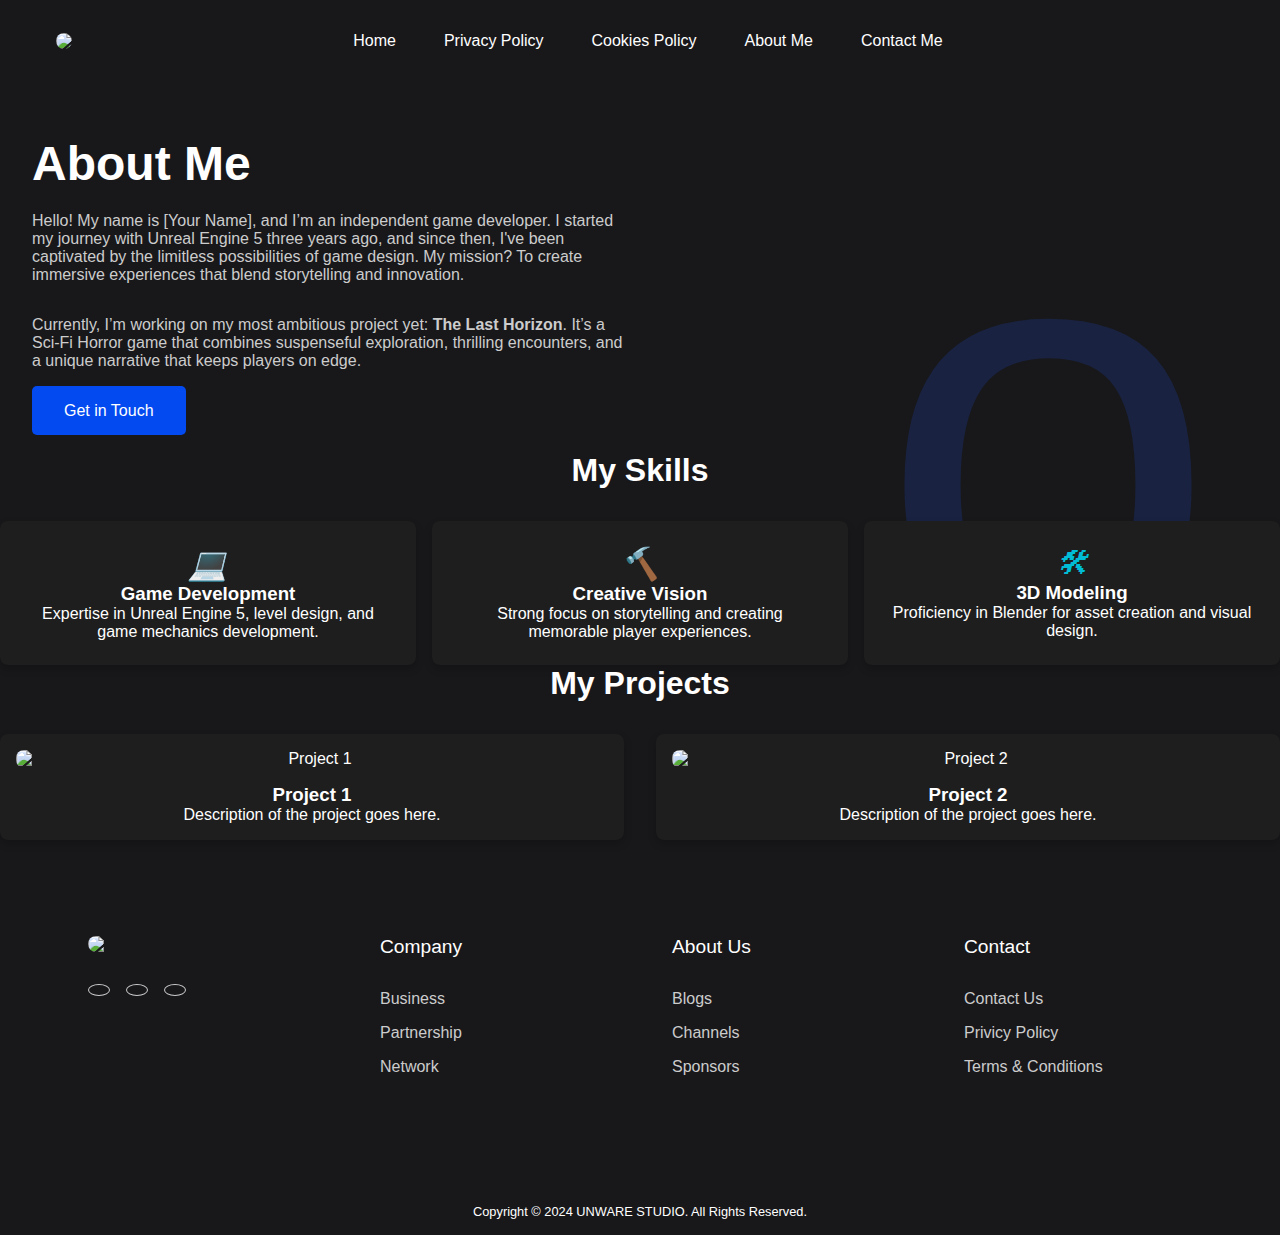
==== AboutMe.html @ 66d9bd38 "Update AboutMe.html" ====
<!DOCTYPE html>
<html lang="en">

<head>
    <meta charset="UTF-8">
    <meta name="viewport" content="width=device-width, initial-scale=1.0">
    <link rel="stylesheet" href="https://cdnjs.cloudflare.com/ajax/libs/remixicon/3.5.0/remixicon.min.css">
    <link href='https://unpkg.com/boxicons@2.1.4/css/boxicons.min.css' rel='stylesheet'>
    <link rel="stylesheet" href="style.css">
    <title>The Last Horizon</title>
    <script async src="https://pagead2.googlesyndication.com/pagead/js/adsbygoogle.js?client=ca-pub-7654935290636008"
     crossorigin="anonymous"></script>



    <style>
       
        /* Global reset */
        body {
            margin: 0;
            padding: 0;
            box-sizing: border-box;
            font-family: Arial, sans-serif;
            color: #fff;
        }

        /* About Me header */
        .about-header {
            display: flex;
            flex-wrap: wrap; /* Passe les éléments en colonne sur petit écran */
            align-items: center;
            justify-content: space-between;
            padding: 2rem;
        }

        .about-header .content {
            flex: 1;
            max-width: 600px;
            margin-right: 2rem;
        }

        .about-header .image {
            flex: 1;
            max-width: 400px;
        }

        .about-header .image img {
            width: 100%;
            height: auto;
            border-radius: 10px;
        }

        /* Section titles */
        h2 {
            text-align: center;
            font-size: 2rem;
            margin-bottom: 1.5rem;
        }

        /* Skills section */
        .skills-list {
            display: flex;
            justify-content: space-around;
            gap: 1rem;
            flex-wrap: wrap; /* S'adapte aux petits écrans */
            margin-top: 2rem;
        }

        .skill {
            flex: 1 1 300px;
            background-color: #1e1e1e;
            padding: 1.5rem;
            border-radius: 8px;
            text-align: center;
            box-shadow: 0 4px 8px rgba(0, 0, 0, 0.2);
        }

        .skill i {
            font-size: 2rem;
            color: #00bcd4; /* Couleur des icônes */
            margin-bottom: 1rem;
        }

        /* Projects section */
        .projects-list {
            display: flex;
            justify-content: space-around;
            flex-wrap: wrap; /* Pour que les projets passent en colonne sur mobile */
            gap: 2rem;
            margin-top: 2rem;
        }

        .project {
            flex: 1 1 300px;
            text-align: center;
            background-color: #1e1e1e;
            padding: 1rem;
            border-radius: 8px;
            box-shadow: 0 4px 8px rgba(0, 0, 0, 0.2);
        }

        .project img {
            width: 100%;
            height: auto;
            border-radius: 8px;
            margin-bottom: 1rem;
        }

        /* Footer */
        footer {
            display: flex;
            justify-content: space-around;
            flex-wrap: wrap;
            padding: 2rem;
          
            color: #ccc;
        }

        footer .column {
            flex: 1 1 200px;
            margin: 1rem;
        }

      

      
    </style>


</head>

<body>

    <nav>
        <div class="nav-logo">
            <a href="index.html">
                <img src="images/UNWARE STUDIO.png">
            </a>
        </div>

        <ul class="nav-links">
            <li class="link"><a href="index.html">Home</a></li>
            <li id="link1" class="link"><a href="confidentality.html">Privacy Policy</a></li>
            <li id="link1" class="link"><a href="Cookies.html">Cookies Policy</a></li>
            <li id="link3" class="link"><a href="AboutMe.html">About Me</a></li>
            <li id="link3" class="link"><a href="Contact.html">Contact Me</a></li>
        </ul>
        
        <button class="tn"><a href="Contact.html"></a></button>
    </nav>






    <button class="tn"><a href="Contact.html"></a></button>
    <header class="about-header">
        <div class="content">
            <h1>About Me</h1>
            <p>Hello! My name is [Your Name], and I’m an independent game developer. I started my journey with Unreal Engine 5 three years ago, and since then, I've been captivated by the limitless possibilities of game design. My mission? To create immersive experiences that blend storytelling and innovation.</p>
            <p>Currently, I’m working on my most ambitious project yet: <strong>The Last Horizon</strong>. It’s a Sci-Fi Horror game that combines suspenseful exploration, thrilling encounters, and a unique narrative that keeps players on edge.</p>
            <a href="#" class="btn">Get in Touch</a>
        </div>
        <div class="image">
            <img src="images/AN UNWARE STUDIO PRODUTION UE  5 +  LOGO .png" alt="">
        </div>
    </header>
    <section>
        <h2>My Skills</h2>
        <div class="skills-list">
            <div class="skill">
                <i>&#128187;</i>
                <h3>Game Development</h3>
                <p>Expertise in Unreal Engine 5, level design, and game mechanics development.</p>
            </div>
            <div class="skill">
                <i>&#128296;</i>
                <h3>Creative Vision</h3>
                <p>Strong focus on storytelling and creating memorable player experiences.</p>
            </div>
            <div class="skill">
                <i>&#128736;</i>
                <h3>3D Modeling</h3>
                <p>Proficiency in Blender for asset creation and visual design.</p>
            </div>
        </div>
    </section>
    <section>
        <h2>My Projects</h2>
        <div class="projects-list">
            <div class="project">
                <img src="project1.jpg" alt="Project 1">
                <h3>Project 1</h3>
                <p>Description of the project goes here.</p>
            </div>
            <div class="project">
                <img src="project2.jpg" alt="Project 2">
                <h3>Project 2</h3>
                <p>Description of the project goes here.</p>
            </div>
        </div>
   </section>






       
    </section>

    <footer class="container">
        <div class="column">
            <div class="logo">
                <img src="images/UNWARE STUDIO.png">
            </div>
            <p>
                
            </p>
            <div class="socials">
                <a href="#"><i class="ri-youtube-line"></i></a>
                <a href="#"><i class="ri-instagram-line"></i></a>
                <a href="#"><i class="ri-twitter-line"></i></a>
            </div>
        </div>
        <div class="column">
            <h4>Company</h4>
            <a href="#">Business</a>
            <a href="#">Partnership</a>
            <a href="#">Network</a>
        </div>
        <div class="column">
            <h4>About Us</h4>
            <a href="#">Blogs</a>
            <a href="#">Channels</a>
            <a href="#">Sponsors</a>
        </div>
        <div class="column">
            <h4>Contact</h4>
            <a href="#">Contact Us</a>
            <a href="#">Privicy Policy</a>
            <a href="#">Terms & Conditions</a>
        </div>
    </footer>

    <div class="copyright">
        Copyright © 2024 UNWARE STUDIO. All Rights Reserved.
    </div>


    

    <script src="script.js"></script>
 </body>
</html>
---- style.css ----
@import url('https://fonts.googleapis.com/css2?family=Poppins:wght@300;400;500;600;700;800&display=swap');

*{
    padding: 0;
    margin: 0;
    outline: none;
    border: none;
    box-sizing: border-box;
}

img{
    width: 100%;
    display: flex;
    border-radius: 15px;
}

a{
    text-decoration: none;
}

body{
    font-family: 'Poppins', sans-serif;
    background-color: #18181B;
    
}

nav{
    max-width: 1200px;
    margin: auto;
    padding: 2rem 1rem;
    display: flex;
    align-items: center;
    justify-content: space-between;
    gap: 2rem;
   
}

.nav-logo{
    max-width: 220px;
}

.nav-links{
    list-style: none;
    display: flex;
    align-items: center;
    gap: 3rem;
}

.link a{
    position: relative;
    padding-bottom: 0.75rem;
    color: #fff;
}

.link a::after{
    content: "";
    position: absolute;
    height: 2px;
    width: 0;
    bottom: 0;
    left: 0;
    background-color: #1d4ed8;
    transition: all 0.3s ease;
    position: center;
}

.link a:hover::after{
    width: 70%;
}


.btn {
    padding: 1rem 2rem;
    font-size: 1rem;
    color: #fff;
    background-color: #034bf1;
    border-radius: 5px;
    cursor: pointer;
}

@keyframes blink {
    0%, 100% {
        opacity: 1; /* Opacité pleine */
    }
    50% {
        opacity: 0.3; /* Réduire l'opacité à 30% */
    }
}




.btn:hover{
    background-color:  #034bf1;
}

.container{
    max-width: 1200px;
    margin: auto;
    padding: 5rem 2rem;
}

.blur{
    position: absolute;
    box-shadow: 0 0 1000px 50px #1d4ed8;
    z-index: -100;
}

header{
    position: relative;
    padding-top: 2rem;
    display: grid;
    grid-template-columns: repeat(2, 1fr);
    align-items: center;
    gap: 2rem;
}

header .content h4{
    margin-bottom: 1rem;
    color: #ccc;
    font-size: 1rem;
    font-weight: 600;
    position: center;
}

header .content h1{
    color: #fff;
    margin-bottom: 1rem;
    font-size: 3rem;
    font-weight: 700;
    line-height: 4rem;
    position: center;
}

header .content h1 span{
    -webkit-text-fill-color: transparent;
    -webkit-text-stroke: 1px #fff;
    position: center;
      
}

header .content p{
    margin-bottom: 2rem;
    color: #ccc;
    position: center;
    
}

header .image{
    position: relative;
}

header .image::before{
    content: "o";
    position: absolute;
    top: 0;
    left: 50%;
    transform: translateX(-50%);
    font-size: 38rem;
    font-weight: 400;
    line-height: 20rem;
    color: #1d4ed8;
    opacity: 0.2;
    z-index: -100;
}

header .image img{
    max-width: 600px;
    margin: auto;
}

section .header{
    margin-bottom: 1rem;
    color: #fff;
    text-align: center;
    font-size: 2.25rem;
    font-weight: 600;
}

.features{
    margin-top: 4rem;
    display: grid;
    grid-template-columns: repeat(4, 1fr);
    gap: 2rem;
}

.features .card{
    background-color: #27272a;
    padding: 1rem;
    border: 2px solid transparent;
    border-radius: 15px;
    transition: all 0.3s ease;
    position: center;
}

.features .card:hover{
    background-color: #323232;
    border-color: #fff;
     position: center;
}

.features .card span{
    display: inline-block;
    background-color: #1e40af;
    padding: 2px 9px;
    margin-bottom: 1rem;
    font-size: 1.75rem;
    color: #fff;
    border-radius: 5px;
}

.features .card h4{
    margin-bottom: 0.5rem;
    color: #fff;
    font-size: 1.2rem;
    font-weight: 600;
}

.features .card p{
    color: #ccc;
    margin-bottom: 1rem;
    
}

.features .card a{
    color: #fff;
    transition: all 0.3s ease;
}

.features .card a:hover{
    color: #1e40af;
}

.sub-header{
    max-width: 600px;
    margin: auto;
    text-align: center;
    color: #ccc;
}

.pricig{
    margin-top: 4rem;
    display: grid;
    grid-template-columns: repeat(3, 1fr);
    gap: 2rem;
    
}

.pricing .card{
    padding: 3rem 2rem;
    background-color: #27272a;
    display: flex;
    flex-direction: column;
    border: 2px solid transparent;
    border-radius: 15px;
    transition: all 0.3s ease;
    
    
}

.pricing .card:hover{
    background-color: #323232;
    border-color: #fff;
    
}

.pricing .card .content{
    flex: 1;
    margin-bottom: 2rem;
    position: center;
    
    
}

.pricing .card h4{
    margin-bottom: 1rem;
    color: #fff;
    font-size: 1.2rem;
    font-weight: 500;
    
}

.pricing .card h3{
    color: #fff;
    padding-bottom: 1rem;
    margin-bottom: 2rem;
    font-size: 2rem;
    font-weight: 600;
    border-bottom: 2px dashed #fff;
    
}

.pricing .card p{
    color: #fff;
    margin-bottom: 0.75rem;
    
}

.pricing .card p i{
    color: #ccc;
    font-size: 1.2rem;
    margin-right: 0.3rem;
    
}

.pricing .card button{
    color: #fff;
    background-color: transparent;
    border: 2px solid #fff;
    
}

.pricing .card button:hover{
    background-color: #1e40af;
    border-color: #1e40af;
    
}

footer{
    position: relative;
    display: grid;
    grid-template-columns: 400px repeat(3, 1fr);
    gap: 2rem;
}

footer .column .logo{
    max-width: 100px;
    margin-bottom: 2rem;
}

footer .column p{
    color: #ccc;
    margin-bottom: 2rem;
}

footer .column .socials{
    display: flex;
    align-items: center;
    gap: 1rem;
}

footer .column .socials a{
    color: #ccc;
    border: 1px solid #ccc;
    padding: 5px 10px;
    font-size: 1.25rem;
    border-radius: 100%;
    transition: all 0.3s ease;
}

footer .column .socials a:hover{
    color: #fff;
    background-color: #1d4ed8;
    border-color: #1d4ed8;
}

footer .column h4{
    color: #fff;
    margin-bottom: 2rem;
    font-size: 1.2rem;
    font-weight: 500;
}

footer .column > a{
    display: block;
    color: #ccc;
    margin-bottom: 1rem;
    transition: all 0.3s ease;
}

footer .column > a:hover{
    color: #1d4ed8;
}

.copyright{
    max-width: 1200px;
    margin: auto;
    padding: 1rem;
    color: #fff;
    font-size: 0.8rem;
    text-align: center;
}



@media (width < 600px){
    header .image::before{
        display: none;
    }

    .features{
        grid-template-columns: repeat(1, 1fr);
    }

    .pricing{
        grid-template-columns: repeat(1, 1fr);
    }

    footer{
        grid-template-columns: 1fr 150px;
    }


  
  }


@media (width < 900px){
    .nav-links{
        display: none;
    }
    header{
        grid-template-columns: repeat(1, 1fr);
    }
    header .image{
        grid-area: 1/1/2/2;
    }
    .features{
        grid-template-columns: repeat(2, 1fr);
    }
    .pricing{
        grid-template-columns: repeat(2, 1fr);
    }
    footer{
        grid-template-columns: 1fr 200px;
    }
}

@media (width < 600px){
    header .image::before{
        display: none;
    }

    .features{
        grid-template-columns: repeat(1, 1fr);
    }

    .pricing{
        grid-template-columns: repeat(1, 1fr);
    }

    footer{
        grid-template-columns: 1fr 150px;


 
   }    
  }
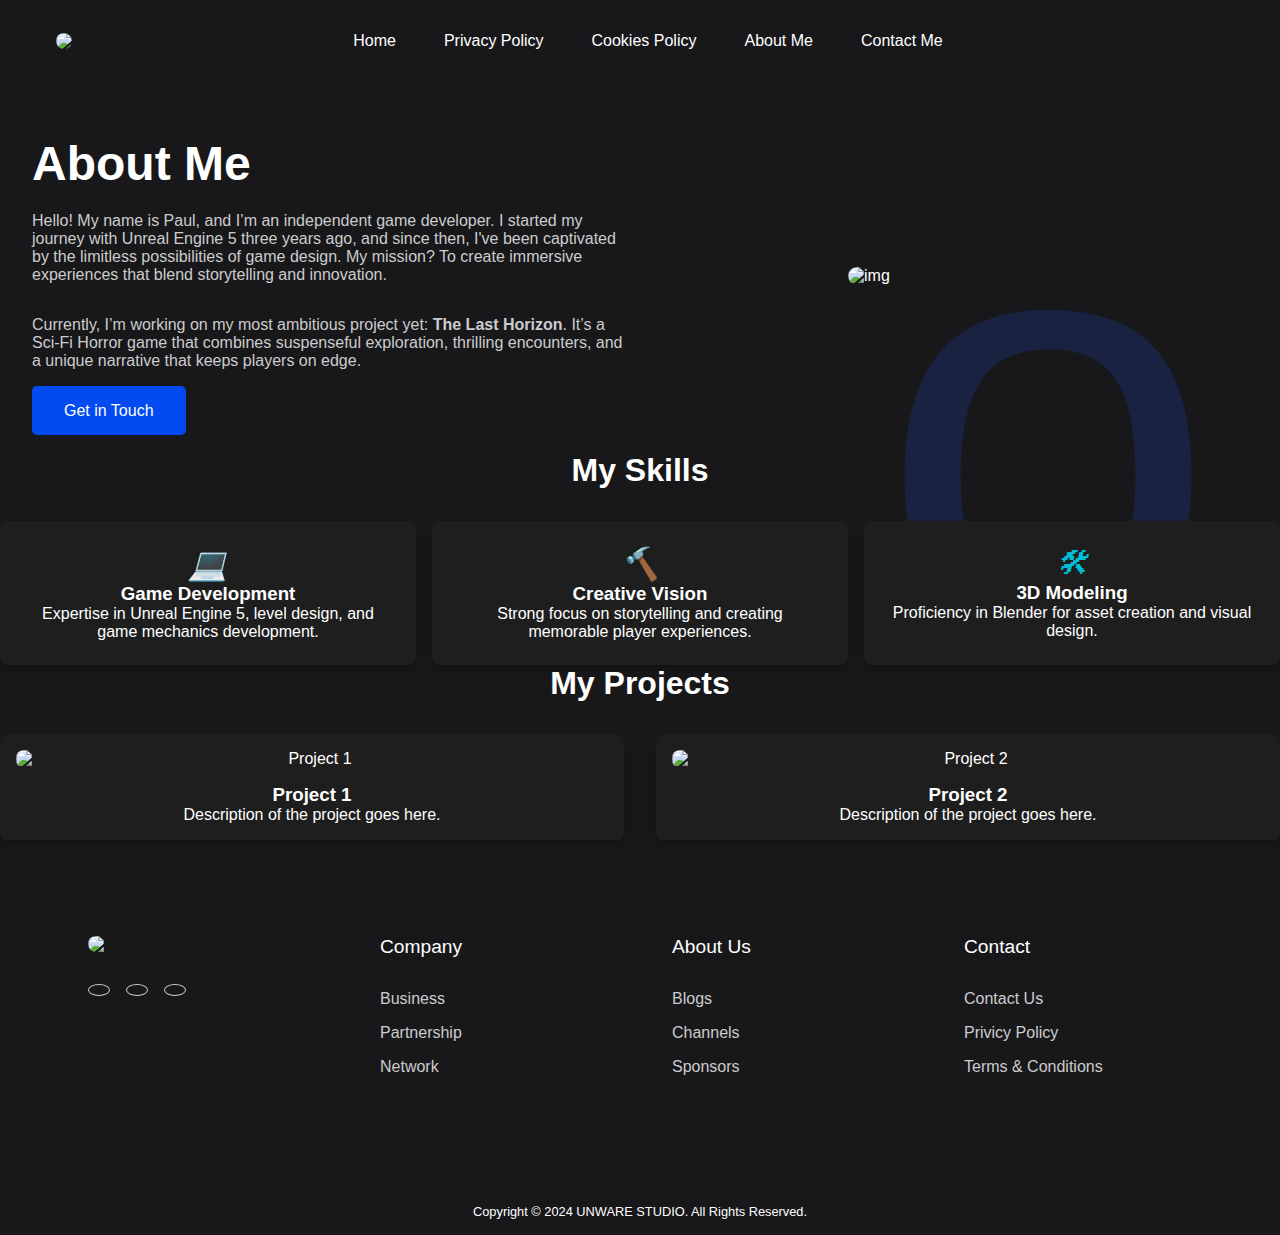
==== commit 45349367: "Update AboutMe.html" ====
--- a/AboutMe.html
+++ b/AboutMe.html
@@ -146,11 +146,8 @@
             <li id="link3" class="link"><a href="Contact.html">Contact Me</a></li>
         </ul>
         
-        <button class="tn"><a href="Contact.html"></a></button>
+        <button class="https://discord.gg/txBFZUwx99"><a href="Contact.html"></a></button>
     </nav>
-
-
-
 
 
 
@@ -158,12 +155,12 @@
     <header class="about-header">
         <div class="content">
             <h1>About Me</h1>
-            <p>Hello! My name is [Your Name], and I’m an independent game developer. I started my journey with Unreal Engine 5 three years ago, and since then, I've been captivated by the limitless possibilities of game design. My mission? To create immersive experiences that blend storytelling and innovation.</p>
+            <p>Hello! My name is Paul, and I’m an independent game developer. I started my journey with Unreal Engine 5 three years ago, and since then, I've been captivated by the limitless possibilities of game design. My mission? To create immersive experiences that blend storytelling and innovation.</p>
             <p>Currently, I’m working on my most ambitious project yet: <strong>The Last Horizon</strong>. It’s a Sci-Fi Horror game that combines suspenseful exploration, thrilling encounters, and a unique narrative that keeps players on edge.</p>
             <a href="#" class="btn">Get in Touch</a>
         </div>
         <div class="image">
-            <img src="images/AN UNWARE STUDIO PRODUTION UE  5 +  LOGO .png" alt="">
+            <img src="images/AN UNWARE STUDIO PRODUTION UE  5 +  LOGO .png" alt="img">
         </div>
     </header>
     <section>
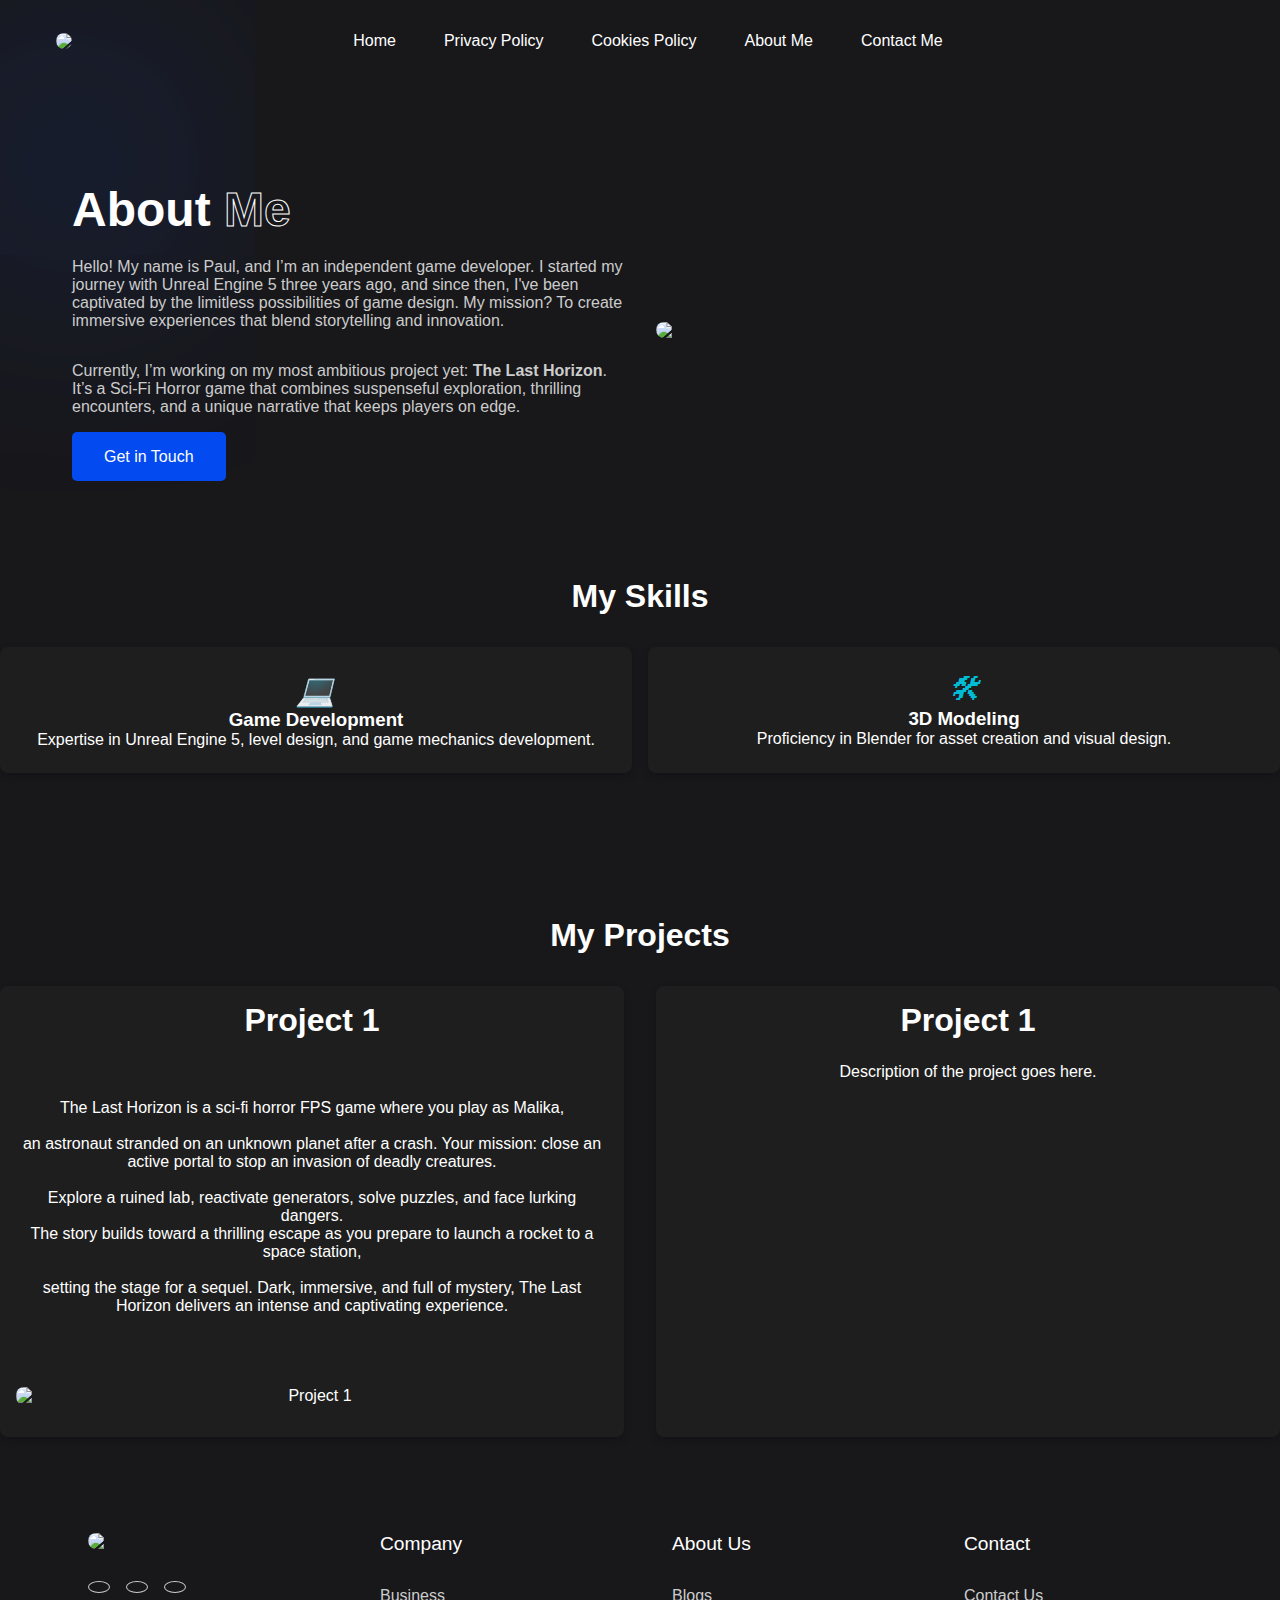
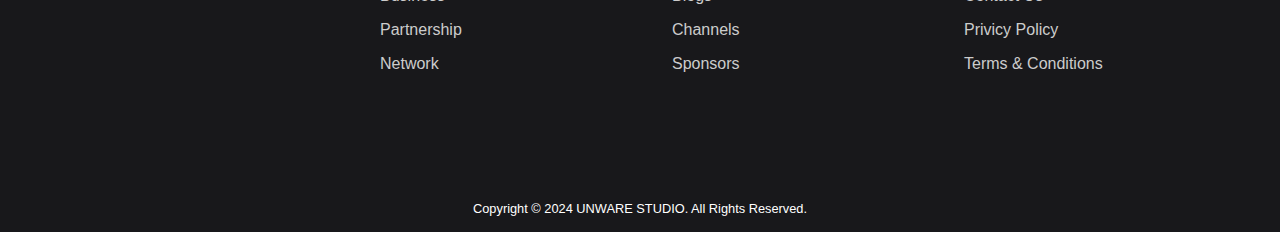
==== commit e6dc3e08: "Update AboutMe.html" ====
--- a/AboutMe.html
+++ b/AboutMe.html
@@ -21,6 +21,7 @@
             padding: 0;
             box-sizing: border-box;
             font-family: Arial, sans-serif;
+          
             color: #fff;
         }
 
@@ -121,9 +122,7 @@
             margin: 1rem;
         }
 
-      
-
-      
+    
     </style>
 
 
@@ -146,23 +145,29 @@
             <li id="link3" class="link"><a href="Contact.html">Contact Me</a></li>
         </ul>
         
-        <button class="https://discord.gg/txBFZUwx99"><a href="Contact.html"></a></button>
+        <button class="tn"><a href="Contact.html"></a></button>
     </nav>
 
-
-
-    <button class="tn"><a href="Contact.html"></a></button>
-    <header class="about-header">
+    
+    <header class="container">
         <div class="content">
-            <h1>About Me</h1>
-            <p>Hello! My name is Paul, and I’m an independent game developer. I started my journey with Unreal Engine 5 three years ago, and since then, I've been captivated by the limitless possibilities of game design. My mission? To create immersive experiences that blend storytelling and innovation.</p>
-            <p>Currently, I’m working on my most ambitious project yet: <strong>The Last Horizon</strong>. It’s a Sci-Fi Horror game that combines suspenseful exploration, thrilling encounters, and a unique narrative that keeps players on edge.</p>
-            <a href="#" class="btn">Get in Touch</a>
-        </div>
-        <div class="image">
-            <img src="images/AN UNWARE STUDIO PRODUTION UE  5 +  LOGO .png" alt="img">
+            <span class="blur"></span>
+            <h4></h4>
+            <H1>About <span>Me</span></H1>
+            <div class="content">
+                <p>Hello! My name is Paul, and I’m an independent game developer. I started my journey with Unreal Engine 5 three years ago, and since then, I've been captivated by the limitless possibilities of game design. My mission? To create immersive experiences that blend storytelling and innovation.</p>
+                <p>Currently, I’m working on my most ambitious project yet: <strong>The Last Horizon</strong>. It’s a Sci-Fi Horror game that combines suspenseful exploration, thrilling encounters, and a unique narrative that keeps players on edge.</p>
+                <a href="#" class="btn">Get in Touch</a>
+            </div>   
+          </p>
+           
+        </div>
+        <div class="imge">
+            <img src="images/THE LAST HORIZON.png">
         </div>
     </header>
+
+
     <section>
         <h2>My Skills</h2>
         <div class="skills-list">
@@ -172,39 +177,43 @@
                 <p>Expertise in Unreal Engine 5, level design, and game mechanics development.</p>
             </div>
             <div class="skill">
-                <i>&#128296;</i>
-                <h3>Creative Vision</h3>
-                <p>Strong focus on storytelling and creating memorable player experiences.</p>
-            </div>
-            <div class="skill">
                 <i>&#128736;</i>
                 <h3>3D Modeling</h3>
                 <p>Proficiency in Blender for asset creation and visual design.</p>
             </div>
         </div>
     </section>
-    <section>
+  <section>
+
+
+        <br><br><br><br><br><br><br><br>
         <h2>My Projects</h2>
         <div class="projects-list">
             <div class="project">
-                <img src="project1.jpg" alt="Project 1">
-                <h3>Project 1</h3>
+              
+                <h2>Project 1</h2><br><br>
+                <p>The Last Horizon is a sci-fi horror FPS game where you play as Malika,<br><br> an astronaut stranded on an unknown planet after a crash.
+
+                    Your mission: close an active portal to stop an invasion of deadly creatures. <br><br>
+                    
+                    Explore a ruined lab, reactivate generators, solve puzzles, and face lurking dangers.  <br>
+                    
+                    The story builds toward a thrilling escape as you prepare to launch a rocket to a space station,<br><br> setting the stage for a sequel.
+                    
+                    Dark, immersive, and full of mystery, The Last Horizon delivers an intense and captivating experience.</p>
+                <br><br><br><br>
+                <img src="images/AN UNWARE STUDIO PRODUTION UE  5 +  LOGO .png" alt="Project 1">
+            </div>
+            <div class="project">
+          
+                <h2>Project 1</h2>
                 <p>Description of the project goes here.</p>
-            </div>
-            <div class="project">
-                <img src="project2.jpg" alt="Project 2">
-                <h3>Project 2</h3>
-                <p>Description of the project goes here.</p>
+                <br><br><br><br>
+                <img src="images/project2.png" alt="">
             </div>
         </div>
    </section>
-
-
-
-
-
-
-       
+ 
     </section>
 
     <footer class="container">
@@ -245,9 +254,6 @@
         Copyright © 2024 UNWARE STUDIO. All Rights Reserved.
     </div>
 
-
-    
-
     <script src="script.js"></script>
  </body>
 </html>
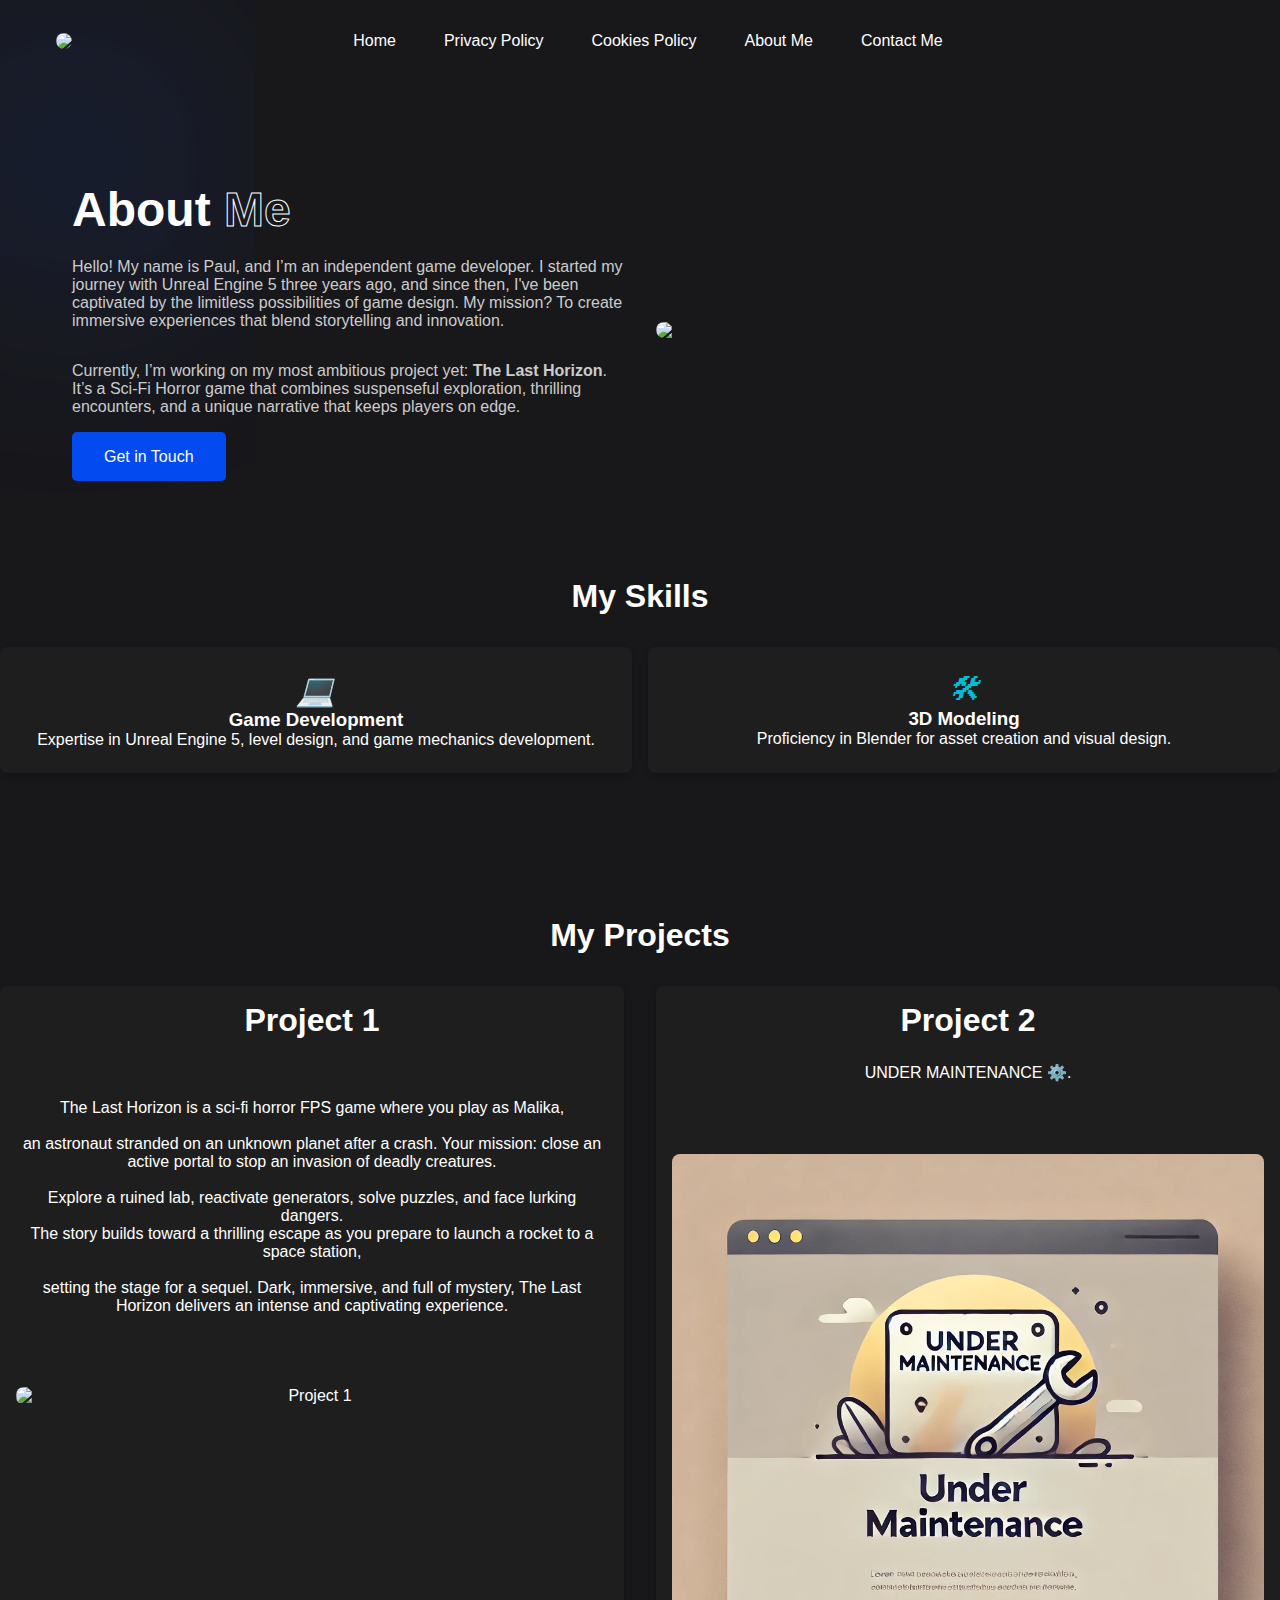
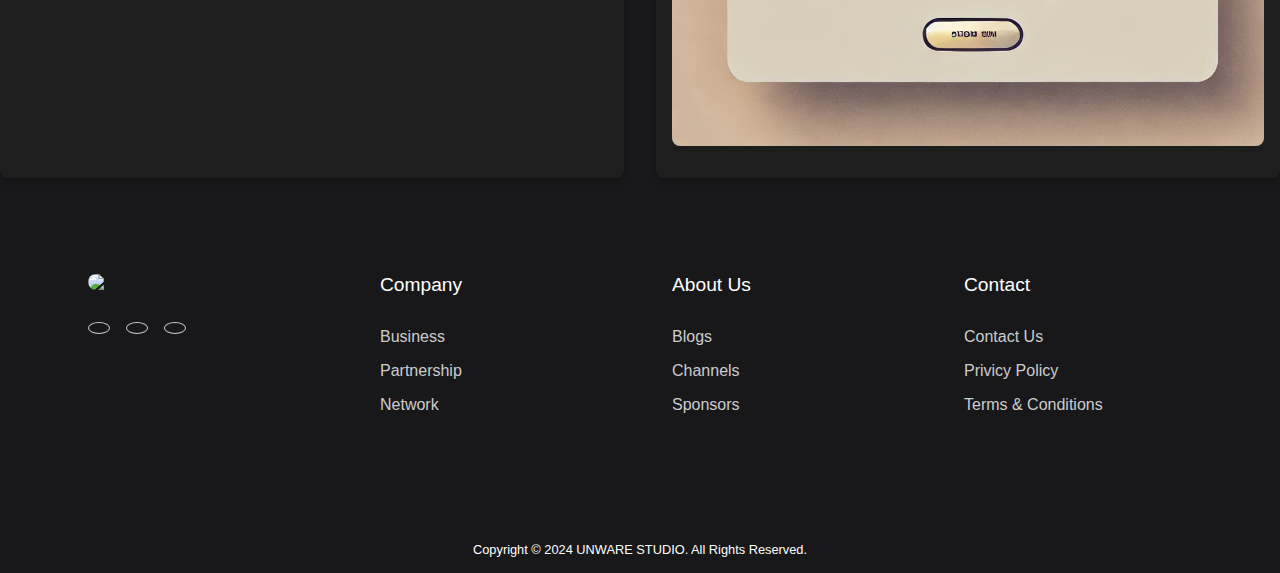
==== commit d1e92d8d: "Update AboutMe.html" ====
--- a/AboutMe.html
+++ b/AboutMe.html
@@ -10,8 +10,6 @@
     <title>The Last Horizon</title>
     <script async src="https://pagead2.googlesyndication.com/pagead/js/adsbygoogle.js?client=ca-pub-7654935290636008"
      crossorigin="anonymous"></script>
-
-
 
     <style>
        
@@ -206,8 +204,8 @@
             </div>
             <div class="project">
           
-                <h2>Project 1</h2>
-                <p>Description of the project goes here.</p>
+                <h2>Project 2</h2>
+                <p>UNDER MAINTENANCE ⚙️.</p>
                 <br><br><br><br>
                 <img src="images/project2.png" alt="">
             </div>
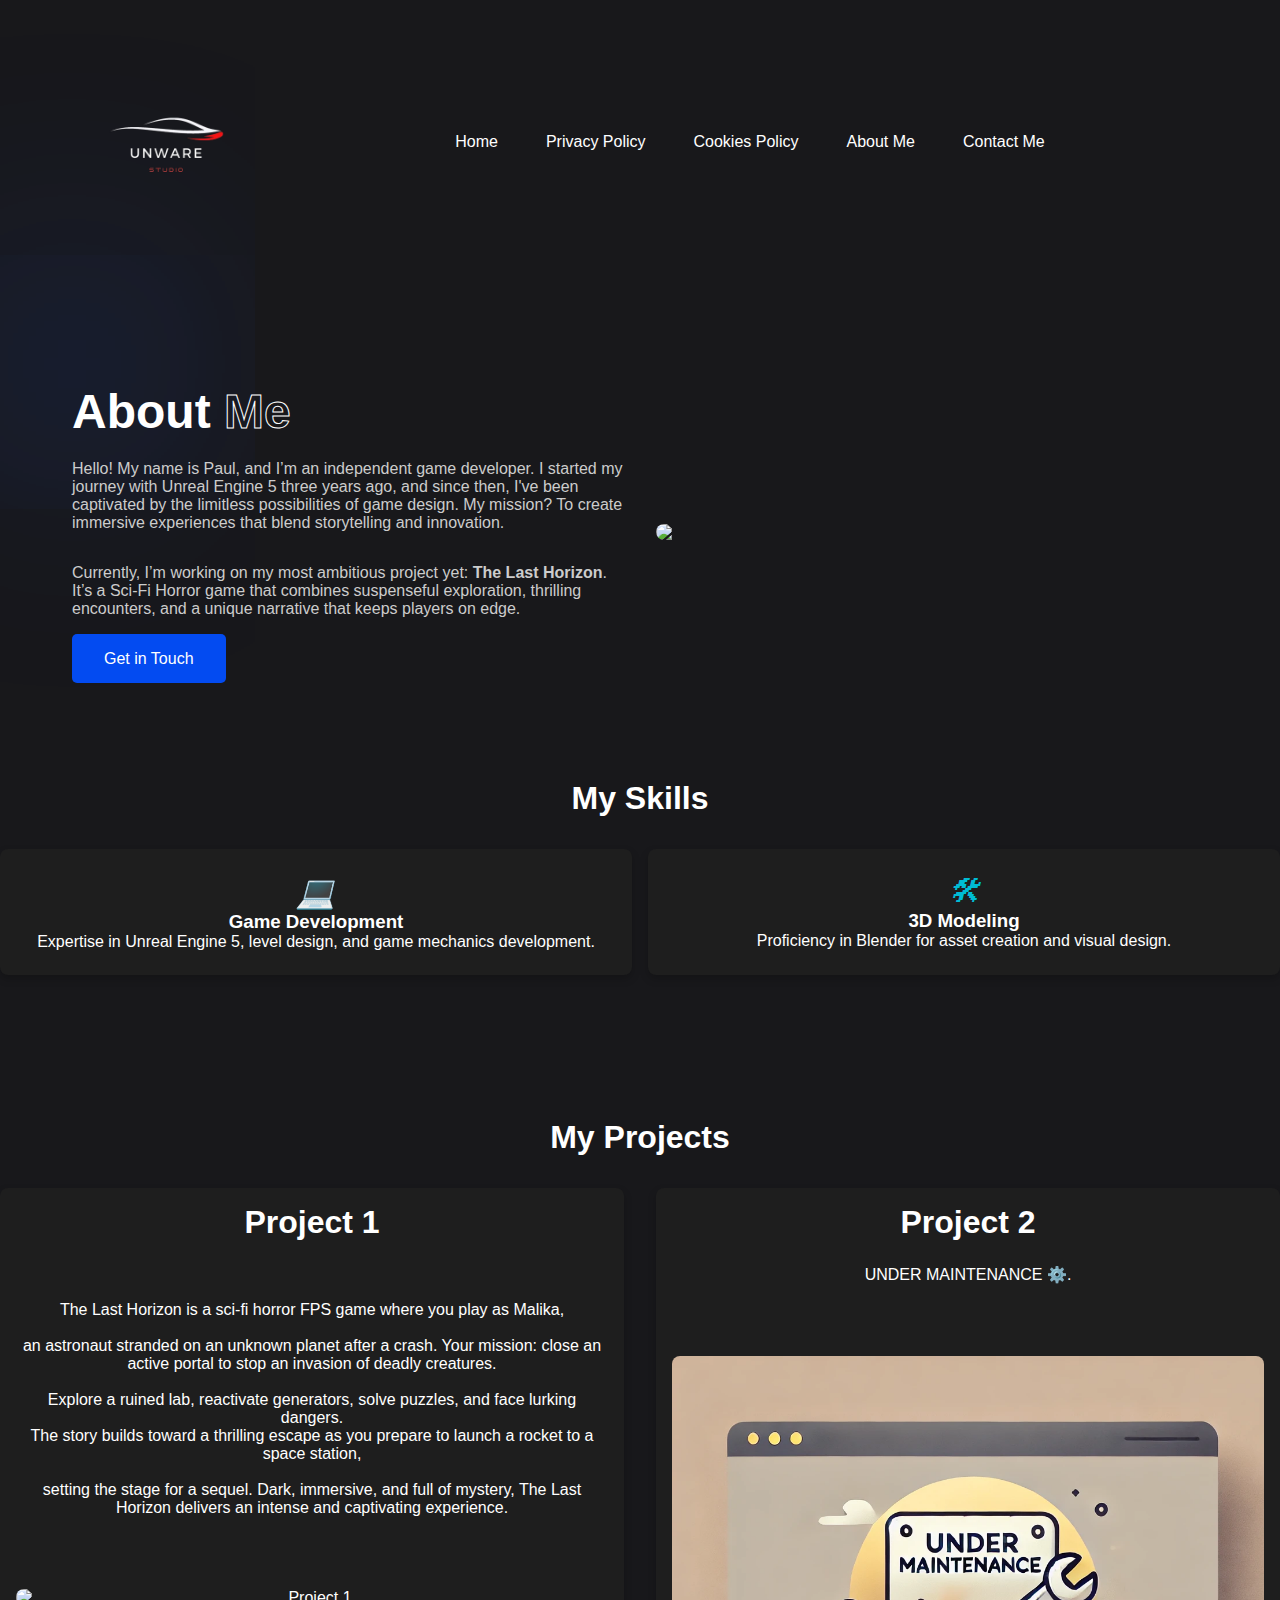
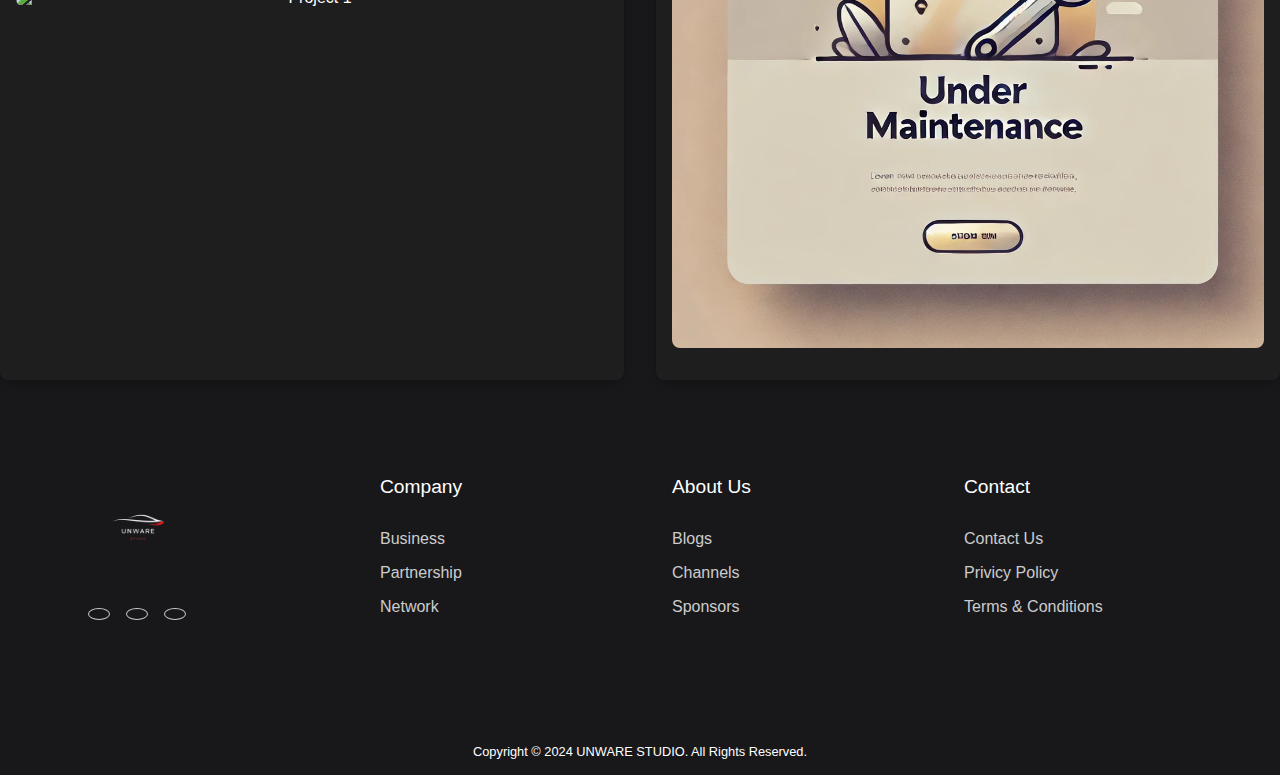
==== commit 125ae2d3: "Update AboutMe.html" ====
--- a/AboutMe.html
+++ b/AboutMe.html
@@ -131,7 +131,7 @@
     <nav>
         <div class="nav-logo">
             <a href="index.html">
-                <img src="images/UNWARE STUDIO.png">
+                <img src="images/UNWARE-STUDIO.png">
             </a>
         </div>
 
@@ -217,7 +217,7 @@
     <footer class="container">
         <div class="column">
             <div class="logo">
-                <img src="images/UNWARE STUDIO.png">
+                <img src="images/UNWARE-STUDIO.png">
             </div>
             <p>
                 
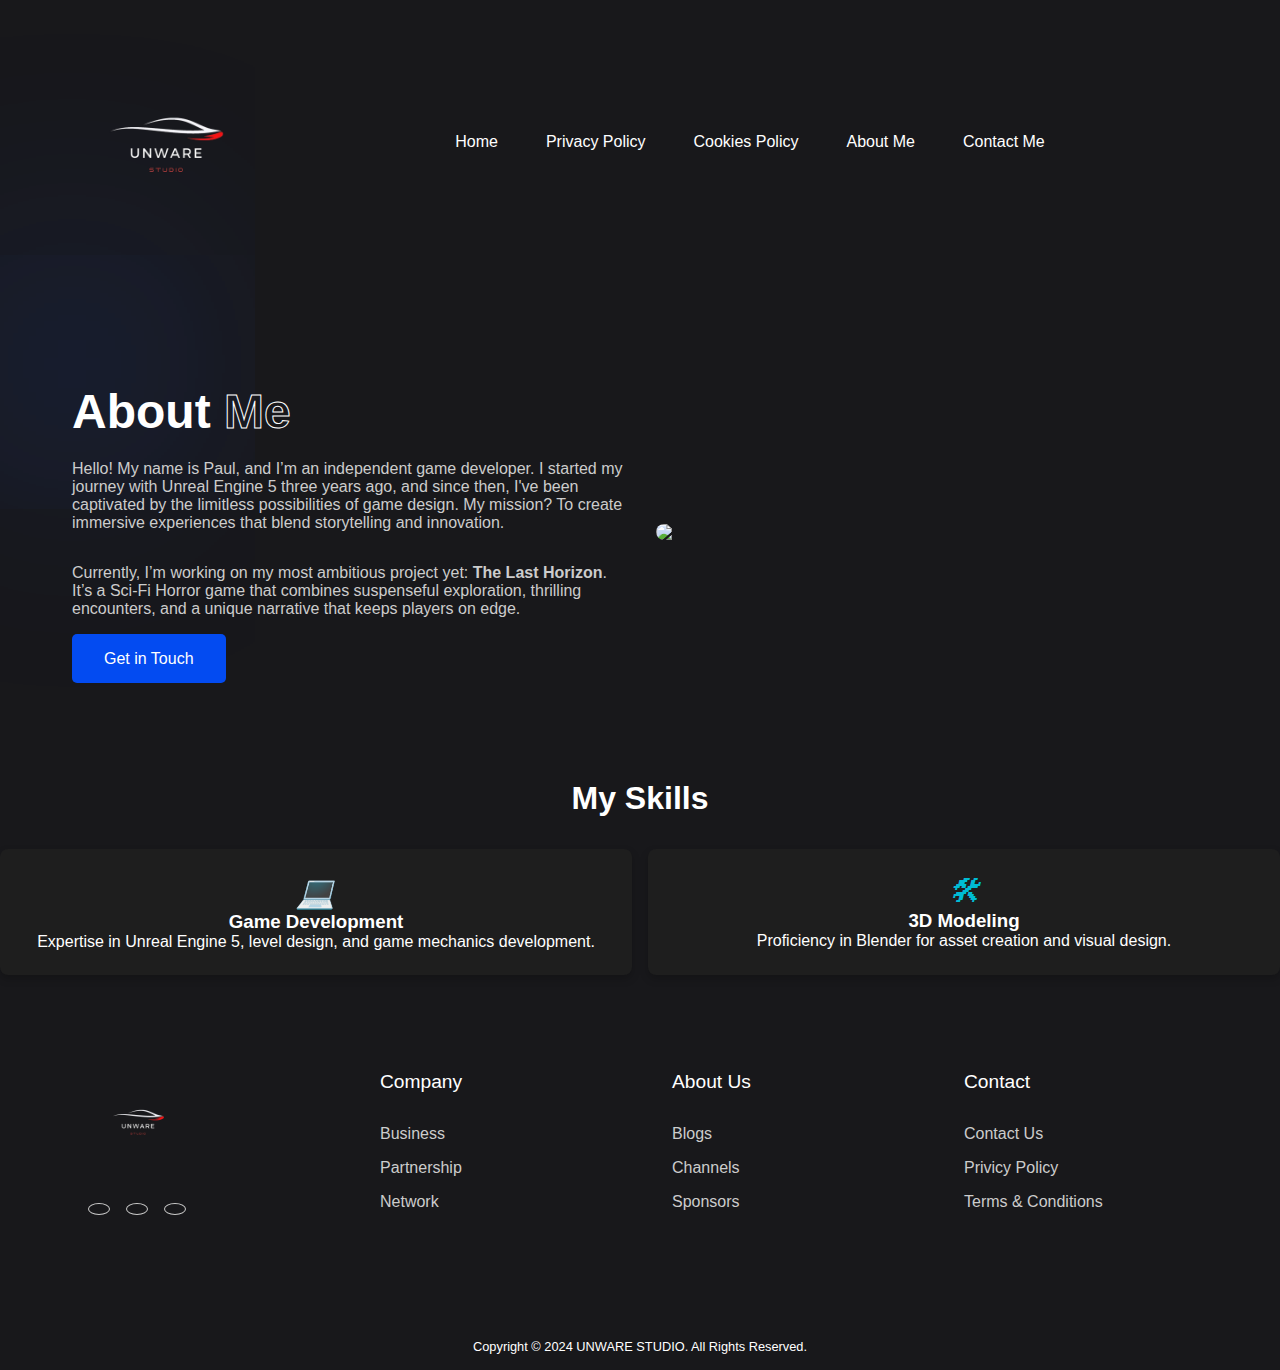
==== commit 652aa1b6: "Update AboutMe.html" ====
--- a/AboutMe.html
+++ b/AboutMe.html
@@ -184,34 +184,7 @@
   <section>
 
 
-        <br><br><br><br><br><br><br><br>
-        <h2>My Projects</h2>
-        <div class="projects-list">
-            <div class="project">
-              
-                <h2>Project 1</h2><br><br>
-                <p>The Last Horizon is a sci-fi horror FPS game where you play as Malika,<br><br> an astronaut stranded on an unknown planet after a crash.
-
-                    Your mission: close an active portal to stop an invasion of deadly creatures. <br><br>
-                    
-                    Explore a ruined lab, reactivate generators, solve puzzles, and face lurking dangers.  <br>
-                    
-                    The story builds toward a thrilling escape as you prepare to launch a rocket to a space station,<br><br> setting the stage for a sequel.
-                    
-                    Dark, immersive, and full of mystery, The Last Horizon delivers an intense and captivating experience.</p>
-                <br><br><br><br>
-                <img src="images/AN UNWARE STUDIO PRODUTION UE  5 +  LOGO .png" alt="Project 1">
-            </div>
-            <div class="project">
-          
-                <h2>Project 2</h2>
-                <p>UNDER MAINTENANCE ⚙️.</p>
-                <br><br><br><br>
-                <img src="images/project2.png" alt="">
-            </div>
-        </div>
-   </section>
- 
+      
     </section>
 
     <footer class="container">
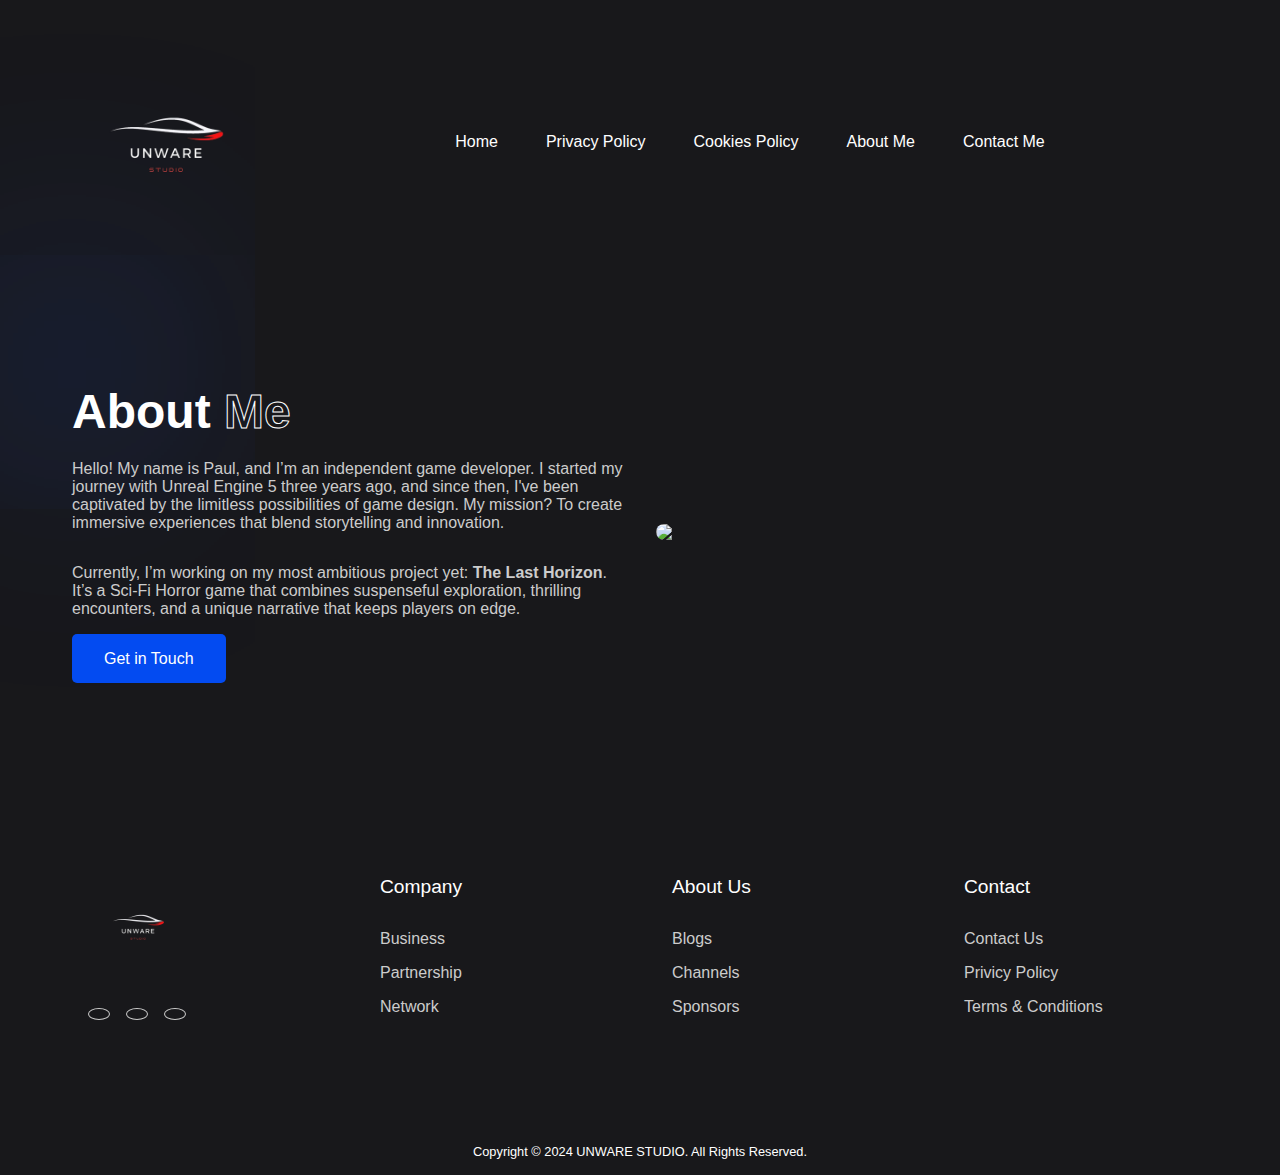
==== commit 0745c7e9: "Update AboutMe.html" ====
--- a/AboutMe.html
+++ b/AboutMe.html
@@ -166,23 +166,6 @@
     </header>
 
 
-    <section>
-        <h2>My Skills</h2>
-        <div class="skills-list">
-            <div class="skill">
-                <i>&#128187;</i>
-                <h3>Game Development</h3>
-                <p>Expertise in Unreal Engine 5, level design, and game mechanics development.</p>
-            </div>
-            <div class="skill">
-                <i>&#128736;</i>
-                <h3>3D Modeling</h3>
-                <p>Proficiency in Blender for asset creation and visual design.</p>
-            </div>
-        </div>
-    </section>
-  <section>
-
 
       
     </section>
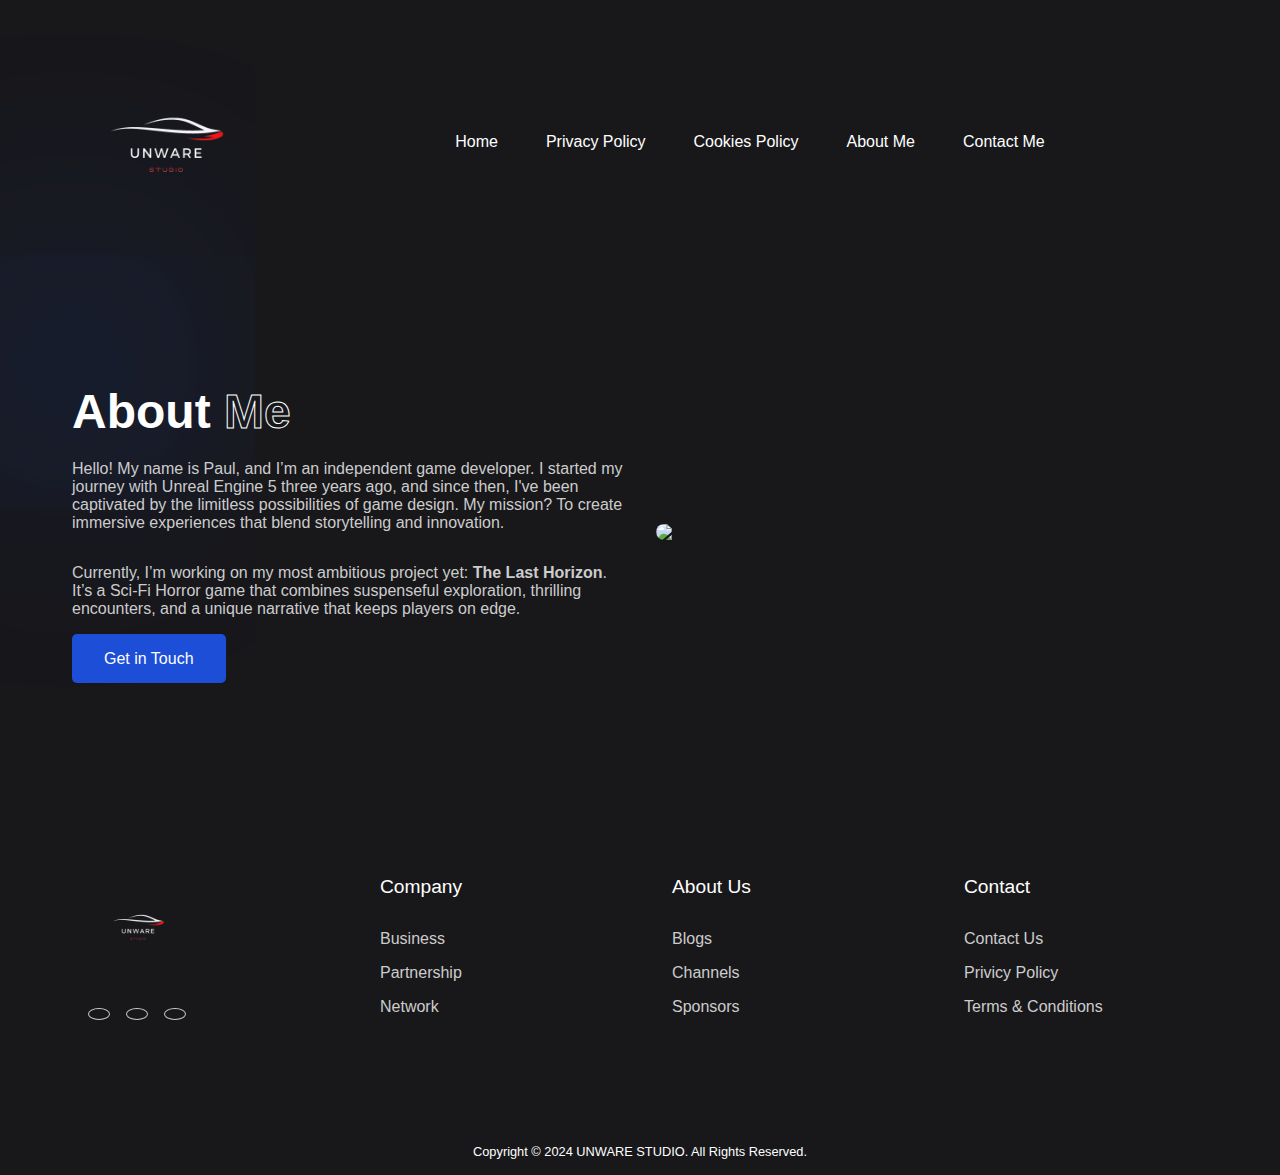
==== commit c4001f75: "Update AboutMe.html" ====
--- a/AboutMe.html
+++ b/AboutMe.html
@@ -8,9 +8,6 @@
     <link href='https://unpkg.com/boxicons@2.1.4/css/boxicons.min.css' rel='stylesheet'>
     <link rel="stylesheet" href="style.css">
     <title>The Last Horizon</title>
-    <script async src="https://pagead2.googlesyndication.com/pagead/js/adsbygoogle.js?client=ca-pub-7654935290636008"
-     crossorigin="anonymous"></script>
-
     <style>
        
         /* Global reset */
--- a/style.css
+++ b/style.css
@@ -68,30 +68,18 @@
     width: 70%;
 }
 
-
-.btn {
+.btn{
     padding: 1rem 2rem;
     font-size: 1rem;
     color: #fff;
-    background-color: #034bf1;
+    background-color: #1d4ed8;
     border-radius: 5px;
     cursor: pointer;
-}
-
-@keyframes blink {
-    0%, 100% {
-        opacity: 1; /* Opacité pleine */
-    }
-    50% {
-        opacity: 0.3; /* Réduire l'opacité à 30% */
-    }
-}
-
-
-
+    transition: all 0.3s ease;
+}
 
 .btn:hover{
-    background-color:  #034bf1;
+    background-color: #1e40af;
 }
 
 .container{
@@ -311,8 +299,8 @@
 }
 
 .pricing .card button:hover{
-    background-color: #1e40af;
-    border-color: #1e40af;
+    background-color: RED;
+    border-color: RED;
     
 }
 
@@ -381,30 +369,6 @@
     text-align: center;
 }
 
-
-
-@media (width < 600px){
-    header .image::before{
-        display: none;
-    }
-
-    .features{
-        grid-template-columns: repeat(1, 1fr);
-    }
-
-    .pricing{
-        grid-template-columns: repeat(1, 1fr);
-    }
-
-    footer{
-        grid-template-columns: 1fr 150px;
-    }
-
-
-  
-  }
-
-
 @media (width < 900px){
     .nav-links{
         display: none;
@@ -424,30 +388,60 @@
     footer{
         grid-template-columns: 1fr 200px;
     }
-}
-
-@media (width < 600px){
-    header .image::before{
-        display: none;
-    }
-
-    .features{
-        grid-template-columns: repeat(1, 1fr);
-    }
-
-    .pricing{
-        grid-template-columns: repeat(1, 1fr);
-    }
-
-    footer{
-        grid-template-columns: 1fr 150px;
-
-
- 
-   }    
-  }
-
-
-
-
-
+    /* Animation pour faire apparaître l'élément du haut vers le bas */
+@keyframes slideDown {
+    0% {
+        opacity: 0;
+        transform: translateY(-50px); /* Commence au-dessus de la page */
+    }
+    100% {
+        opacity: 1;
+        transform: translateY(0); /* Position finale */
+    }
+}
+
+/* Applique l'animation à tout le corps du site */
+body {
+    opacity: 0; /* Commence invisible */
+    animation: slideDown 1s ease-out forwards; /* Applique l'animation */
+    animation-delay: 0.5s; /* Délai avant que l'animation ne commence */
+}
+
+/* Appliquer l'animation aux sections principales */
+header, .features, .pricing, footer {
+    opacity: 0; /* Commence invisible */
+    animation: slideDown 1s ease-out forwards;
+    animation-delay: 1s; /* Délai pour chaque section */
+}
+
+/* Animation pour les cartes de la section Features et Pricing */
+.features .card, .pricing .card {
+    opacity: 0;
+    animation: slideDown 1s ease-out forwards;
+    animation-delay: 1.2s; /* Délai pour les cartes */
+}
+
+/* Pour les petits écrans (moins de 900px), on simplifie */
+@media (max-width: 900px) {
+    body {
+        opacity: 1;
+        animation: none; /* Pas d'animation pour les petits écrans */
+    }
+
+    header, .features, .pricing, footer {
+        opacity: 1;
+        animation: none; /* Pas d'animation sur les sections */
+    }
+
+    .features .card, .pricing .card {
+        opacity: 1;
+        animation: none; /* Pas d'animation sur les cartes */
+    }
+  
+    .imge {
+    width: 100%;
+    display: flex;
+    border-radius: 15px;
+    position: relative;
+ }
+}
